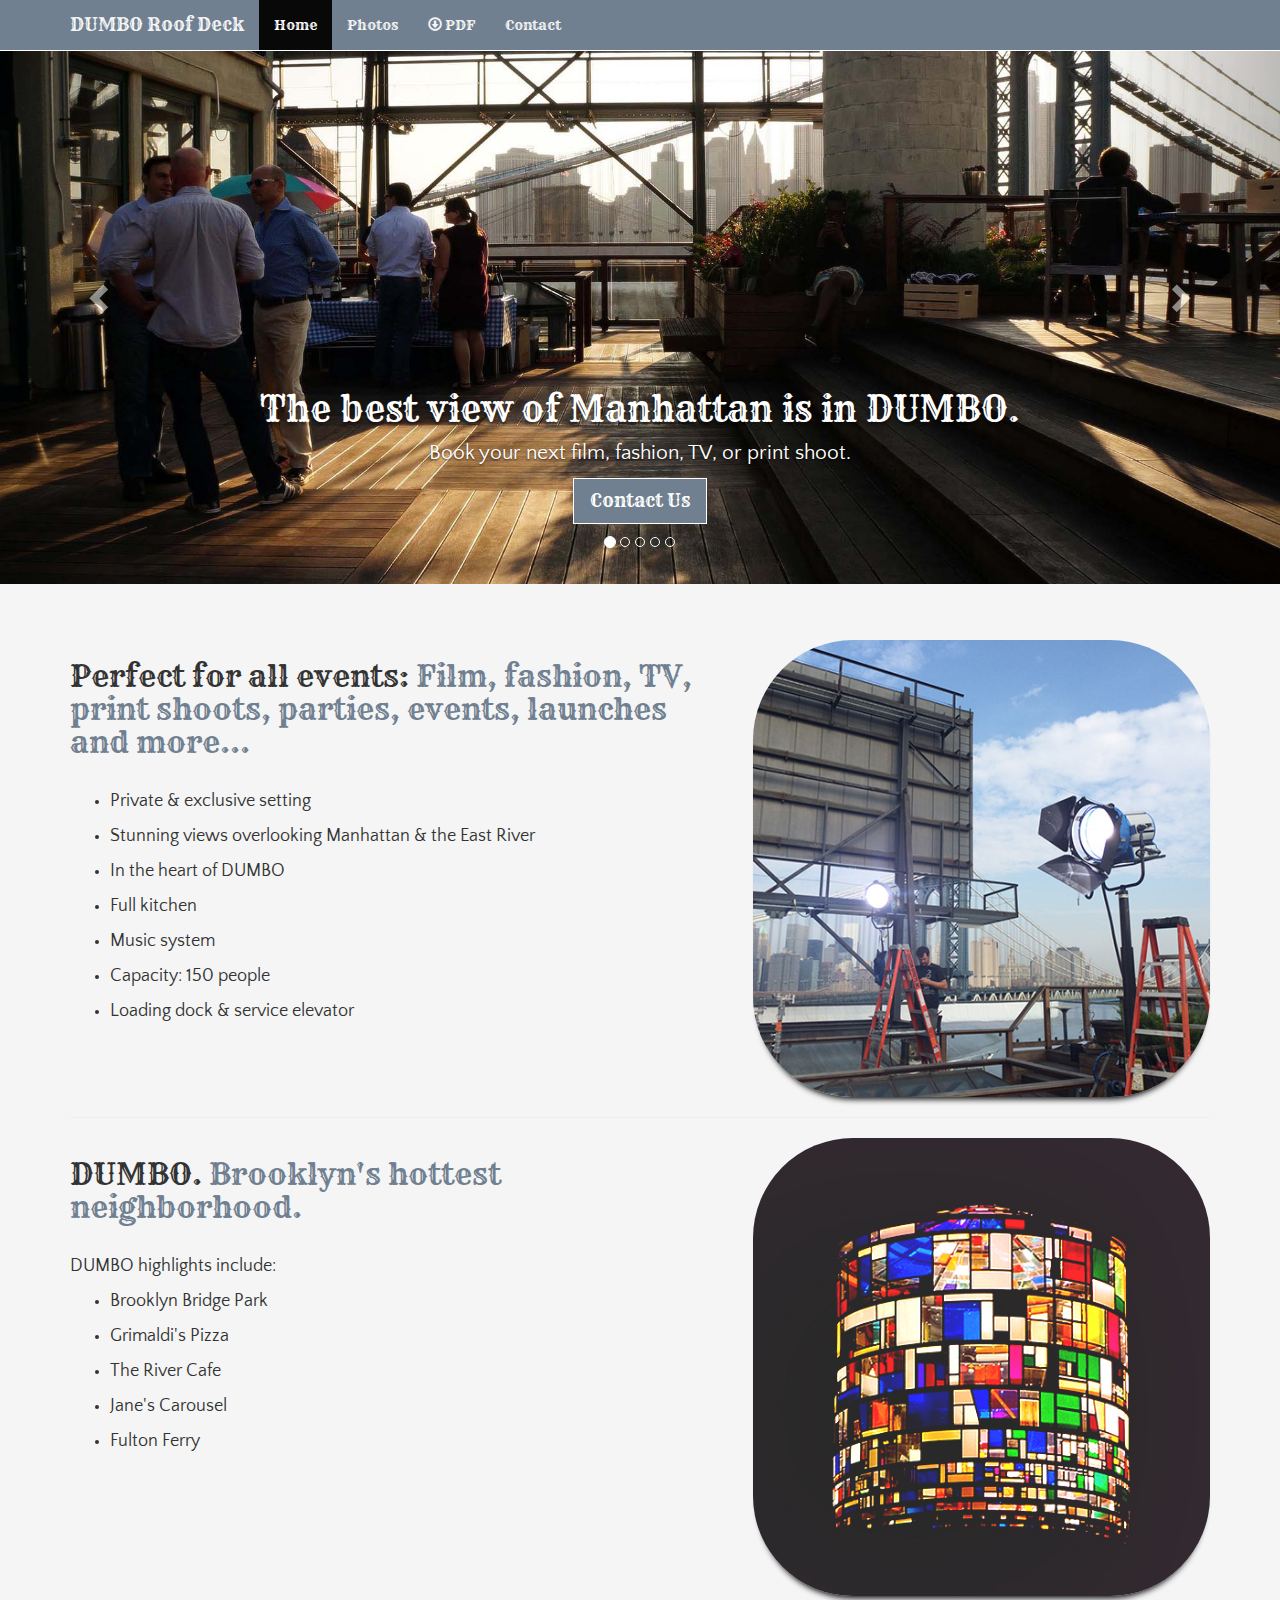
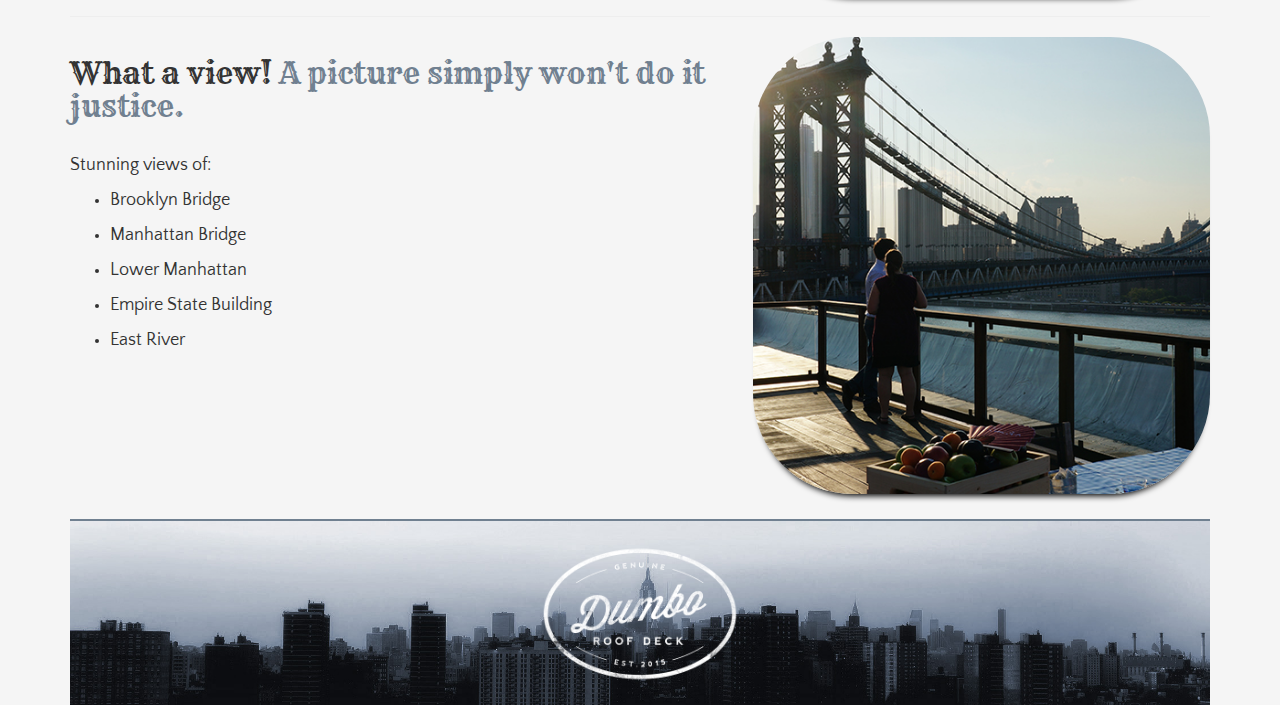
==== index.html @ 5c2462d9 "dumbo.space initial commit" ====
<!DOCTYPE html>
<html lang="en">
  <head>
    <meta charset="utf-8">
    <meta http-equiv="X-UA-Compatible" content="IE=edge">
    <meta name="viewport" content="width=device-width, initial-scale=1">
    <title>DUMBO Roof Deck | Rent NYC's most beautiful view</title>
    <meta name="description" content="DUMBO Roof Deck offers unparallelled views of the New York skyline. Rent it for your next event." /> 
    <meta name="keywords" content="DUMBO, Brooklyn, rental, rent, events, wedding, commercial, tv, film, location scout, party, panorama, event space, roof deck, skyline, Manhattan, waterfront" />
    <link rel="shortcut icon" href="images/icon/icon.jpg" />

    <!-- Bootstrap -->
    <link rel="stylesheet" type="text/css" href="css/bootstrap.css">

    <!-- Latest compiled and minified CSS -->
    <link rel="stylesheet" href="//netdna.bootstrapcdn.com/bootstrap/3.1.1/css/bootstrap.min.css">

    <!-- Customized styling -->
    <link rel="stylesheet" type="text/css" href="css/main.css">

    <!-- Latest compiled and minified JavaScript -->
    <script src="//netdna.bootstrapcdn.com/bootstrap/3.1.1/js/bootstrap.min.js"></script>

    <!-- This is a google web font selected for this site. -->
    <link href='http://fonts.googleapis.com/css?family=Sancreek|Rye' rel='stylesheet' type='text/css'>
    <link href='http://fonts.googleapis.com/css?family=Quattrocento+Sans:400,700,400italic' rel='stylesheet' type='text/css'>

    <!-- This code will notify users if they are using an out-of-date browser  -->
    <script> 
        var $buoop = {c:2}; 
        function $buo_f(){ 
         var e = document.createElement("script"); 
         e.src = "//browser-update.org/update.js"; 
         document.body.appendChild(e);
        };
        try {document.addEventListener("DOMContentLoaded", $buo_f,false)}
        catch(e){window.attachEvent("onload", $buo_f)}
    </script>

  </head>

  <body>
        <div class="navbar navbar-inverse navbar-fixed-top" role="navigation">
          
          <div class="container">
            <div class="navbar-header">
              <button type="button" class="navbar-toggle" data-toggle="collapse" data-target=".navbar-collapse">
                <span class="sr-only">Toggle navigation</span>
                <span class="icon-bar"></span>
                <span class="icon-bar"></span>
                <span class="icon-bar"></span>
              </button>
              <a class="navbar-brand" href="index.html">DUMBO Roof Deck</a>
            </div>

            <div class="collapse navbar-collapse">
              <ul class="nav navbar-nav">
                <li class="active"><a href="index.html"><!-- <span class="glyphicon glyphicon-home"></span> --> Home</a></li>
                <li><a href="photos.html"><!-- <span class="glyphicon glyphicon-camera"></span> --> Photos</a></li>
                <li><a href="https://dl.dropboxusercontent.com/u/28425203/DumboRoofDeck.pdf?dl=1"><span class="glyphicon glyphicon-download"></span> PDF</a></li><!-- File is located on Dropbox -->
                <li><a href="contactform.html"><!-- <span class="glyphicon glyphicon-envelope"></span> --> Contact</a></li>
              </ul>
            </div><!--/.nav-collapse -->
            
          </div> <!-- End container -->

        </div>  <!-- End Nav Bar -->
        

        <!-- Carousel ================================================== -->
        <div id="myCarousel" class="carousel slide" data-ride="carousel">
          <!-- Indicators -->
          <ol class="carousel-indicators">
            <li data-target="#myCarousel" data-slide-to="0" class="active"></li>
            <li data-target="#myCarousel" data-slide-to="1"></li>
            <li data-target="#myCarousel" data-slide-to="2"></li>
            <li data-target="#myCarousel" data-slide-to="3"></li>
            <li data-target="#myCarousel" data-slide-to="4"></li>
          </ol>

          <div class="carousel-inner">


            <div class="item active">
              <img src="images/carousel/20js-deck4.jpg" alt="Photo of the 20 Jay Street Rooftop Deck">
              <div class="container">
                <div class="carousel-caption">
                  <h6 class="carousel-h6">The best view of Manhattan is in DUMBO.</h6><!-- make bigger -->
                  <p>Book your next film, fashion, TV, or print shoot.</p>   
                  <p><a class="btn btn-lg btn-info" href="contactform.html" role="button">Contact Us</a></p>
                </div>
              </div>
            </div>

            <div class="item">
              <img src="images/carousel/20js-bridge5.jpg" alt="Beautiful view of lower Manhattan">
              <div class="container">
                <div class="carousel-caption">
                  <h6 class="carousel-h6">Killer views of The Brooklyn Bridge, The Manhattan Bridge, Downtown and beyond.</h6>
                  <p>Available for corporate events, product launches and parties.</p>
                  <p><a class="btn btn-lg btn-info" href="contactform.html" role="button">Contact Us</a></p>
                </div>
              </div>
            </div>

            <div class="item">
              <img src="images/carousel/20js-esb.jpg" alt="Empire State Building">
              <div class="container">
                <div class="carousel-caption">
                  <h6 class="carousel-h6">Private and exclusive setting | Full kitchen | Music System | Loading Dock and Service Elevator</h6>
                  <!-- <h6 class="carousel-h6">Music System | Loading Dock and Service Elevator</h6> -->
                  <p><a class="btn btn-lg btn-info" href="contactform.html" role="button">Contact Us</a></p>
                </div>
              </div>
            </div>

            <div class="item">
              <img src="images/carousel/20js-bridge1.jpg" alt="Manhattan Bridge at Night">
              <div class="container">
                <div class="carousel-caption">
                  <h6 class="carousel-h6">Gorgeous views, day or night.</h6>
                  <p>Views of the city that make any occasion spectacular.</p>
                  <p><a class="btn btn-lg btn-info" href="contactform.html" role="button">Contact Us</a></p>
                </div>
              </div>
            </div>

            <div class="item">
              <img src="images/carousel/bridge6.jpg" alt="Manhattan Bridge on the 4th of July">
              <div class="container">
                <div class="carousel-caption">
                  <h6 class="carousel-h6">Celebrate with us!</h6>
                  <!--<p>Views of the city that make any occasion spectacular.</p>-->
                  <p><a class="btn btn-lg btn-info" href="contactform.html" role="button">Contact Us</a></p>
                </div>
              </div>
            </div>


          </div>
          <a class="left carousel-control" href="#myCarousel" data-slide="prev"><span class="glyphicon glyphicon-chevron-left"></span></a>
          <a class="right carousel-control" href="#myCarousel" data-slide="next"><span class="glyphicon glyphicon-chevron-right"></span></a>
        </div><!-- /.carousel -->



        <!-- Wrap the rest of the page in another container to center all the content. -->
        <div class="container marketing">

          <!-- START THE FEATURETTES -->

          <p><a class="btn btn-lg btn-info mobileButton" href="contactform.html" role="button">Contact Us</a></p>

          <!-- <hr id="firstFeaturetteDivider" class="featurette-divider"> -->

          <div class="row featurette">
            <div class="col-md-7">
              <h2 class="featurette-heading">Perfect for all events: <span class="text-muted">Film, fashion, TV, print shoots, parties, events, launches and more...</span></h2>
              </br>
              <ul>
                <li><p class="lead2"></span> Private &amp; exclusive setting</p></li>
                <li><p class="lead2"></span> Stunning views overlooking Manhattan &amp; the East River</p></li>
                <li><p class="lead2"></span> In the heart of DUMBO</p></li>
                <li><p class="lead2"></span> Full kitchen</p></li>
                <li><p class="lead2"></span> Music system</p></li>
                <li><p class="lead2"></span> Capacity: 150 people</p></li>
                <li><p class="lead2"></span> Loading dock &amp; service elevator</p></li>
              </ul>

            </div>
            <div class="col-md-5">
              <a href="photos.html" class="imgWrapper">
                <span class="imgTextOverlay">Click here for more photos! <br><br> <span class="glyphicon glyphicon-camera" aria-hidden="true"></span></span>
                <img class="featurette-image img-responsive" src="images/featurettes/20js-deck-shoot.jpg" alt="Photo shoot on the deck">
              </a>
            </div>
          </div>

          <hr class="featurette-divider">





          <div class="row featurette">
            
            <div class="col-md-7">
              <h2 class="featurette-heading">DUMBO. <span class="text-muted">Brooklyn's hottest neighborhood.</span></h2>
              </br>
              <p class="lead2"></span>DUMBO highlights include:</p>
              <ul>                
                <li><p class="lead2"></span>Brooklyn Bridge Park</p></li>
                <li><p class="lead2"></span>Grimaldi's Pizza</p></li>
                <li><p class="lead2"></span>The River Cafe</p></li>
                <li><p class="lead2"></span>Jane's Carousel</p></li>
                <li><p class="lead2"></span>Fulton Ferry</p></li>
              </ul>
            </div>
            <div class="col-md-5">
              <a href="photos.html" class="imgWrapper">
                <span class="imgTextOverlay">Click here for more photos! <br><br> <span class="glyphicon glyphicon-camera" aria-hidden="true"></span></span>
                <img class="featurette-image img-responsive" src="images/featurettes/20js-watertower.jpg" alt="Water Tower">
              </a>
            </div>


          </div>

          <hr class="featurette-divider">




          <div class="row featurette">
            <div class="col-md-7">
              
              <h2 class="featurette-heading">What a view! <span class="text-muted">A picture simply won't do it justice. </span></h2>
              </br>
              <p class="lead2"></span>Stunning views of:</p>
              <ul>                
                <li><p class="lead2"></span>Brooklyn Bridge</p></li>
                <li><p class="lead2"></span>Manhattan Bridge</p></li>
                <li><p class="lead2"></span>Lower Manhattan</p></li>
                <li><p class="lead2"></span>Empire State Building</p></li>
                <li><p class="lead2"></span>East River</p></li>
              </ul>
              </br>
              <p><a class="btn btn-lg btn-primary mobileButton" href="photos.html" role="button">View Photos</a></p>

            </div>
            <div class="col-md-5">
              <a href="photos.html" class="imgWrapper">
                <span class="imgTextOverlay">Click here for more photos! <br><br> <span class="glyphicon glyphicon-camera" aria-hidden="true"></span></span>
                <img class="featurette-image img-responsive" src="images/featurettes/20js-deck3.jpg" alt="That View!">
              </a>
            </div>
          </div>

          <!-- /END THE FEATURETTES -->



          <!-- FOOTER -->
          <footer>
            <center><img class="footerImage" src="images/photos/DUMBO_transparent.png" alt="Dumbo Roof Deck, Brooklyn, New York" title="Dumbo Roof Deck, Brooklyn, New York"></center>
          </footer>



<!-- jQuery (necessary for Bootstrap's JavaScript plugins) -->
<script src="https://ajax.googleapis.com/ajax/libs/jquery/1.11.0/jquery.min.js"></script>
<!-- Include all compiled plugins (below), or include individual files as needed -->
<script src="js/bootstrap.min.js"></script>
    
    </div> <!-- End main container "marketing" div -->

  </body>

</html>
---- css/main.css ----
div.clear {
	clear: both;
}

body {
	background-color: WhiteSmoke;
	font-family: 'Quattrocento Sans', sans-serif;
}

/* Special Fonts */
.featurette-heading, .photoHeaderText, .contactUsText, .carousel-h6 {
	font-family: 'Rye', cursive;
}

/*Brand Styling*/
.navbar-brand {
	font-family: 'Rye', cursive;
}

#wellHeaderText {
		font-family: 'Rye', cursive;
}

html body .navbar .container .navbar-header .navbar-brand {
    color: WhiteSmoke;
}

	html body .navbar .container .navbar-header .navbar-brand:hover {
	    color: #E0FFFF;
	}


.navbar {
	background-color: #708090;
	/*opacity: 0.95;*/
	border-bottom: 1px solid white;
}

.navbar .nav > li > a {
	color: WhiteSmoke;
	font-family: 'Rye', cursive;
}

	.navbar .nav > li > a:hover {
		color: #E0FFFF;
	}




/*Button Styling*/
.btn {
	background-color: #708090;
	border: 1px solid white;
	border-radius: 0;
	font-family: 'Rye', cursive;
}

	.btn:hover {
		background-color: MediumPurple;
		border: 1px solid white;
	}

	.btn:focus, .btn:active:focus, .btn.active:focus {
		background-color: MediumPurple;
		border: 1px solid white;
	}


.col-md-9 {
	padding-left: 0;
	/*This pushes the photo gallery to the left a bit, to line up with the Header text on the Photos page.*/
}


.text-muted {
	color: #708090;
}


/* This centers the images in the carousel and maximizes width of photos to 100% */
.carousel-inner .item img {
    margin: 0 auto;
    width: 100%;
}


#myCarousel h6 {
	text-shadow: 0px 3px 3px rgba(0, 0, 0, 0.4);
}

#submit-button {
	margin-bottom: 20px;
}

.featurette-image {
	display: block;
	margin: 0 auto;
	border-radius: 100px;
	max-width: 100%;
	-webkit-box-shadow: 0 8px 6px -6px black;
	   -moz-box-shadow: 0 8px 6px -6px black;
	        box-shadow: 0 8px 6px -6px black;
}



/*These stylings produce the text overlay on featurette images*/
.imgWrapper {
    position: relative;
    padding: 0;
    display: block;
}

	.imgTextOverlay {
	    position: absolute;
	    top: 0;
	    color: #708090;
	    font-family: 'Rye', cursive;
	    font-size: 3em;
	    background-color:rgba(255,255,255,0.8);
	    border-radius: 100px;
	    width: 100%;
	    height: 100%;
	    /*line-height: 100px;*/
	    vertical-align: middle;
	    text-align: center;
	    z-index: 10;
	    opacity: 0;
	    padding-top: 25%;
	    -webkit-transition: all 0.5s ease;
	    -moz-transition: all 0.5s ease;
	    -o-transition: all 0.5s ease;
	    transition: all 0.5s ease;
	}

		.imgTextOverlay:hover {
		    opacity:1;
		    width: 100%;
	    	height: 100%;
		}

		img {
		    z-index:1;
		}



/* This centers all of the items in the row */
.marketing .col-lg-4 {
	text-align: center;
}

.input-xxlarge {
	min-height: 270px;
}


/* Photo Styling */

.thumbnailPhoto {
	margin-bottom: 4px;
}

h1.photoHeaderText {
	color: #708090;
}

/*Jumbotron on Contact form and well on Photo Page Styling*/
.jumbotron, .wellPhotos {
	background-color: #708090;
	color: WhiteSmoke;
}


/* Footer Styling */
footer p {
	text-align: center;
}

.footerImage {
	max-width: 200px;
	padding-top: 20px;
	padding-bottom: 20px;
}

/* This is required to Prevent a Google Maps iframe from capturing the mouse's scrolling wheel behavior*/
.scrolloff {
  pointer-events: none;
}



/* Media Queries */

@media all and (max-width:400px) {
	#myCarousel {
		padding-top: 50px;
	}
	#myCarousel h6 {
		font-size: 1.25em;
	}
	#myCarousel p {
		font-size: .75em;
	}
	.carousel-caption {
		visibility: hidden;
	}
	.btn-sm {
		visibility: visible;
	}
	.carousel-indicators {
		visibility: hidden;
	}
	.btn-info {
		visibility: hidden;
	}
	.wellPhotos {
		margin-top: 50px;
	}
	.imgTextOverlay {
		font-size: 2em;
	}
	.thumbnailPhoto {
		max-width: 75px;
	}
	.mobileButton {
		visibility: visible;
		margin-top: 20px;
		display: block;
		margin-left: auto;
		margin-right: auto;
	}

	#submit-button {
		width: 100%;
		/*this extends the button horizontally in mobile view so that it takes up the full width of the container*/
	}

	footer {
		background-color: #708090;
		border-top: 2px solid #708090;
		margin-top: 25px;
		width: 100%;
    background-image: none;
    background-size: 100% 100%;
	}

}


/* The following media queries are to ensure the Bootstrap carousel text is responsive. (it previously was not) */

@media all and (min-width:401px) {
	#myCarousel {
		padding-top: 50px;
	}
	#myCarousel h6 {
		font-size: 1.5em;
	}
	#myCarousel p {
		font-size: 1em;
	}
	#mobileContactButton {
		visibility: hidden;
	}
	.imgTextOverlay {
		font-size: 2em;
	}

	.imgWrapper,
	.imgTextOverlay {
		max-width: 500px;
	}

	footer {
		background-color: #708090;
		border-top: 2px solid #708090;
		margin-top: 25px;
		width: 100%;
    background-image: none;
    background-size: 100% 100%;
	}


}


@media all and (min-width:600px) {
	#myCarousel {
		padding-top: 50px;
	}
	#myCarousel h6 {
		font-size: 2.5em;
	}
	#myCarousel p {
		font-size: 1.5em;
	}
	.lead2 {
		font-size: 1.25em;
	}
	.wellPhotos {
		margin-top: 0;
	}
	.mobileButton {
		visibility: hidden;
	}
	.imgTextOverlay {
		font-size: 3em;
	}
	footer {
		background-color: #708090;
		border-top: 2px solid #708090;
		margin-top: 25px;
		width: 100%;
    background-image: url(../images/photos/footerBackground.jpg);
    background-size: 100% 100%;
	}

}
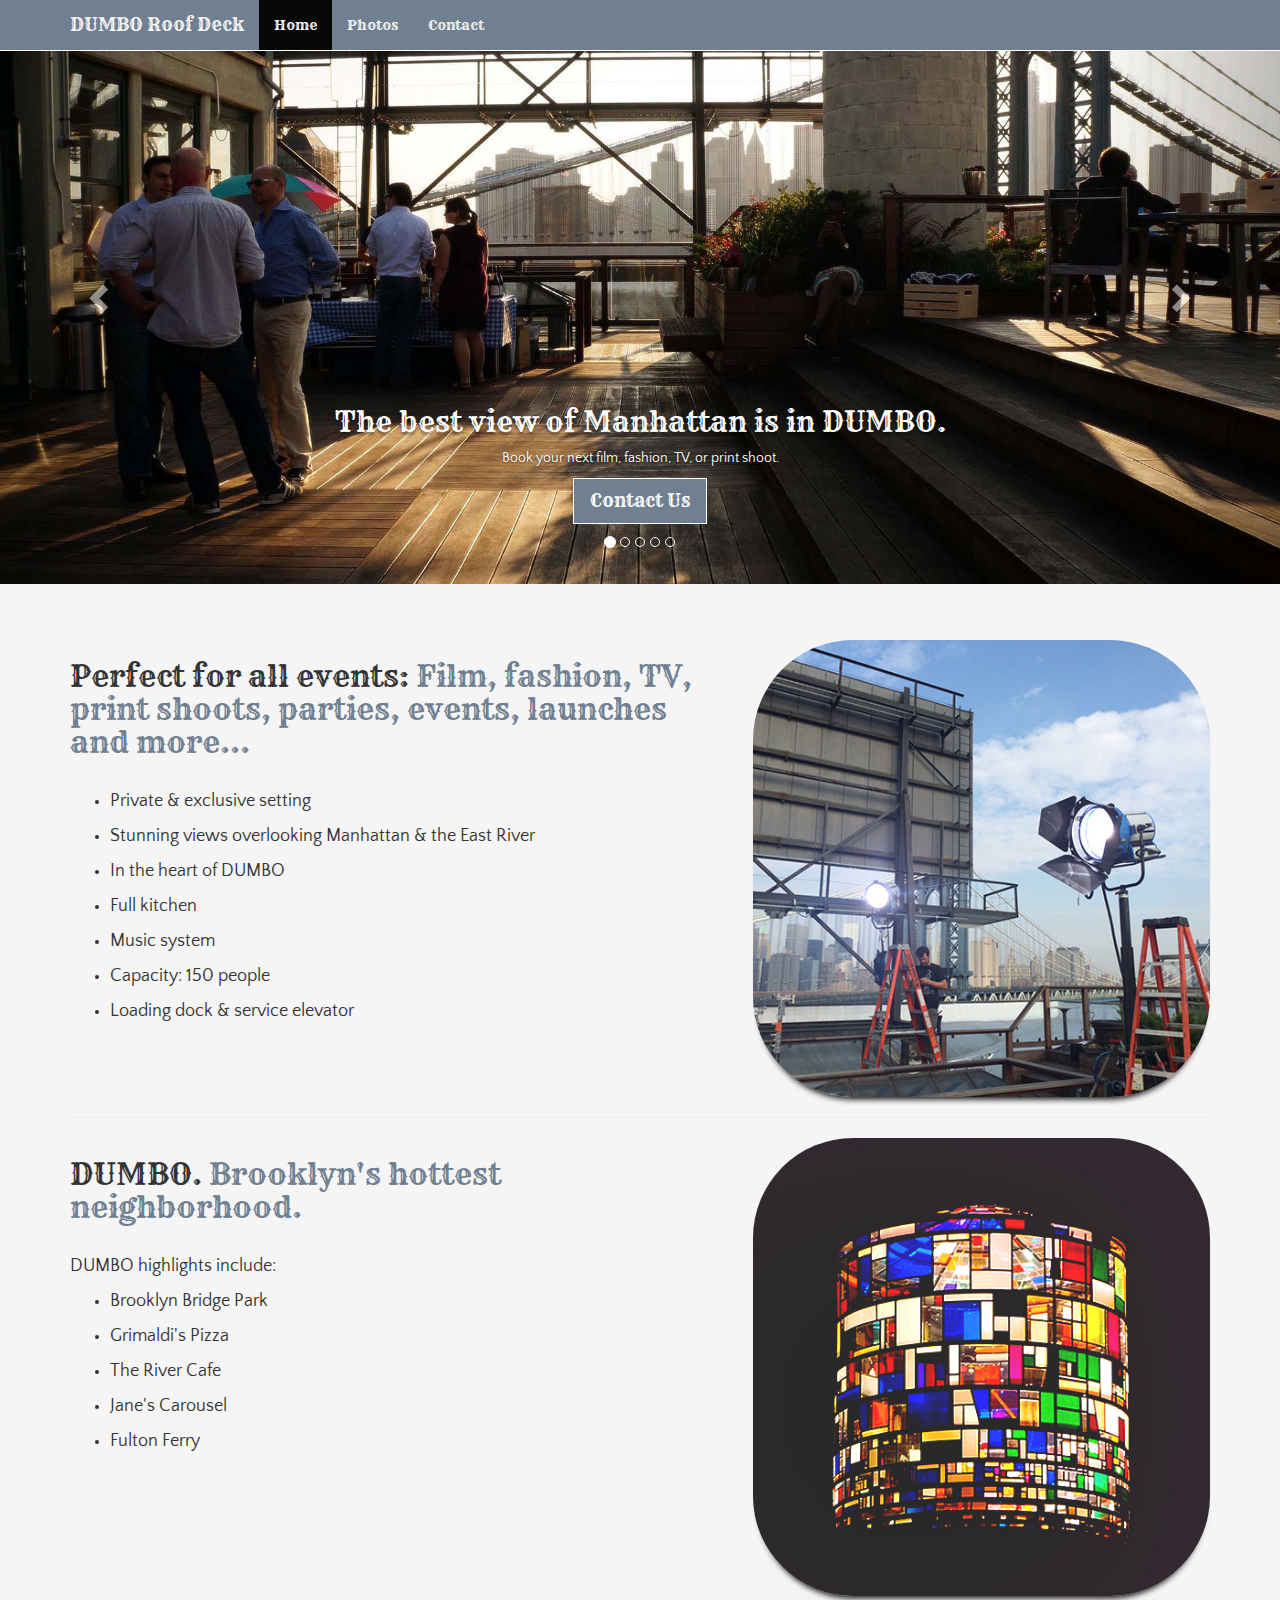
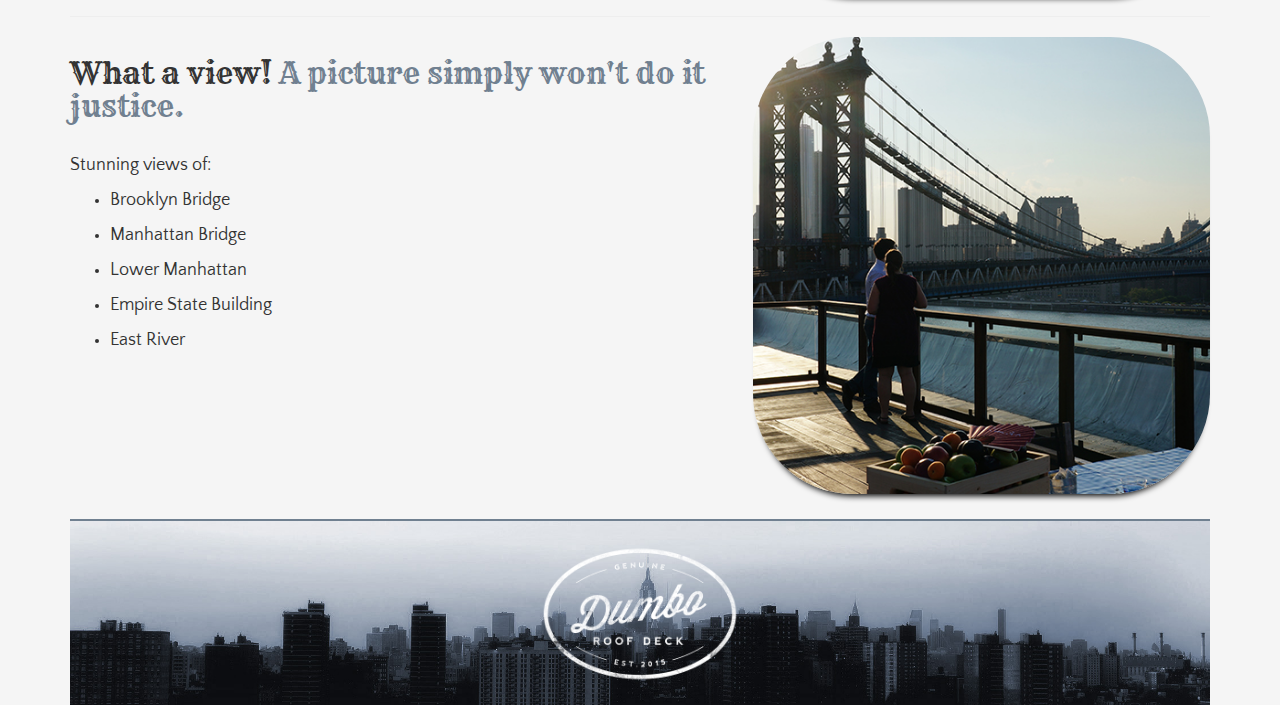
==== commit e9e7301a: "Media Queries updated for contact button etc." ====
--- a/index.html
+++ b/index.html
@@ -57,7 +57,7 @@
               <ul class="nav navbar-nav">
                 <li class="active"><a href="index.html"><!-- <span class="glyphicon glyphicon-home"></span> --> Home</a></li>
                 <li><a href="photos.html"><!-- <span class="glyphicon glyphicon-camera"></span> --> Photos</a></li>
-                <li><a href="https://dl.dropboxusercontent.com/u/28425203/DumboRoofDeck.pdf?dl=1"><span class="glyphicon glyphicon-download"></span> PDF</a></li><!-- File is located on Dropbox -->
+                <!-- <li><a href="https://dl.dropboxusercontent.com/u/28425203/DumboRoofDeck.pdf?dl=1"><span class="glyphicon glyphicon-download"></span> PDF</a></li> --><!-- File is located on Dropbox -->
                 <li><a href="contactform.html"><!-- <span class="glyphicon glyphicon-envelope"></span> --> Contact</a></li>
               </ul>
             </div><!--/.nav-collapse -->
--- a/css/main.css
+++ b/css/main.css
@@ -11,6 +11,8 @@
 .featurette-heading, .photoHeaderText, .contactUsText, .carousel-h6 {
 	font-family: 'Rye', cursive;
 }
+
+
 
 /*Brand Styling*/
 .navbar-brand {
@@ -84,6 +86,9 @@
     width: 100%;
 }
 
+#myCarousel {
+	padding-top: 50px;
+}
 
 #myCarousel h6 {
 	text-shadow: 0px 3px 3px rgba(0, 0, 0, 0.4);
@@ -91,6 +96,8 @@
 
 #submit-button {
 	margin-bottom: 20px;
+	width: 100%;
+	/*this extends the button horizontally in mobile view so that it takes up the full width of the container*/
 }
 
 .featurette-image {
@@ -191,12 +198,10 @@
 
 
 
-/* Media Queries */
+/* *********************** Media Queries ***********************  */
 
 @media all and (max-width:400px) {
-	#myCarousel {
-		padding-top: 50px;
-	}
+
 	#myCarousel h6 {
 		font-size: 1.25em;
 	}
@@ -224,18 +229,16 @@
 	.thumbnailPhoto {
 		max-width: 75px;
 	}
+
 	.mobileButton {
 		visibility: visible;
+		width: 100%;
 		margin-top: 20px;
 		display: block;
 		margin-left: auto;
 		margin-right: auto;
 	}
 
-	#submit-button {
-		width: 100%;
-		/*this extends the button horizontally in mobile view so that it takes up the full width of the container*/
-	}
 
 	footer {
 		background-color: #708090;
@@ -252,16 +255,19 @@
 /* The following media queries are to ensure the Bootstrap carousel text is responsive. (it previously was not) */
 
 @media all and (min-width:401px) {
-	#myCarousel {
-		padding-top: 50px;
-	}
-	#myCarousel h6 {
-		font-size: 1.5em;
-	}
+
+	.carousel-caption {
+		visibility: hidden;
+	}
+
+	.carousel-h6 {
+		font-size: 1em;
+	}
+
 	#myCarousel p {
 		font-size: 1em;
 	}
-	#mobileContactButton {
+	.mobileButton {
 		visibility: hidden;
 	}
 	.imgTextOverlay {
@@ -281,20 +287,21 @@
     background-image: none;
     background-size: 100% 100%;
 	}
-
-
-}
+}
+
+
 
 
 @media all and (min-width:600px) {
-	#myCarousel {
-		padding-top: 50px;
+
+	.carousel-caption {
+		visibility: visible;
 	}
 	#myCarousel h6 {
-		font-size: 2.5em;
+		font-size: 2em;
 	}
 	#myCarousel p {
-		font-size: 1.5em;
+		font-size: 1em;
 	}
 	.lead2 {
 		font-size: 1.25em;
@@ -318,5 +325,3 @@
 	}
 
 }
-
-
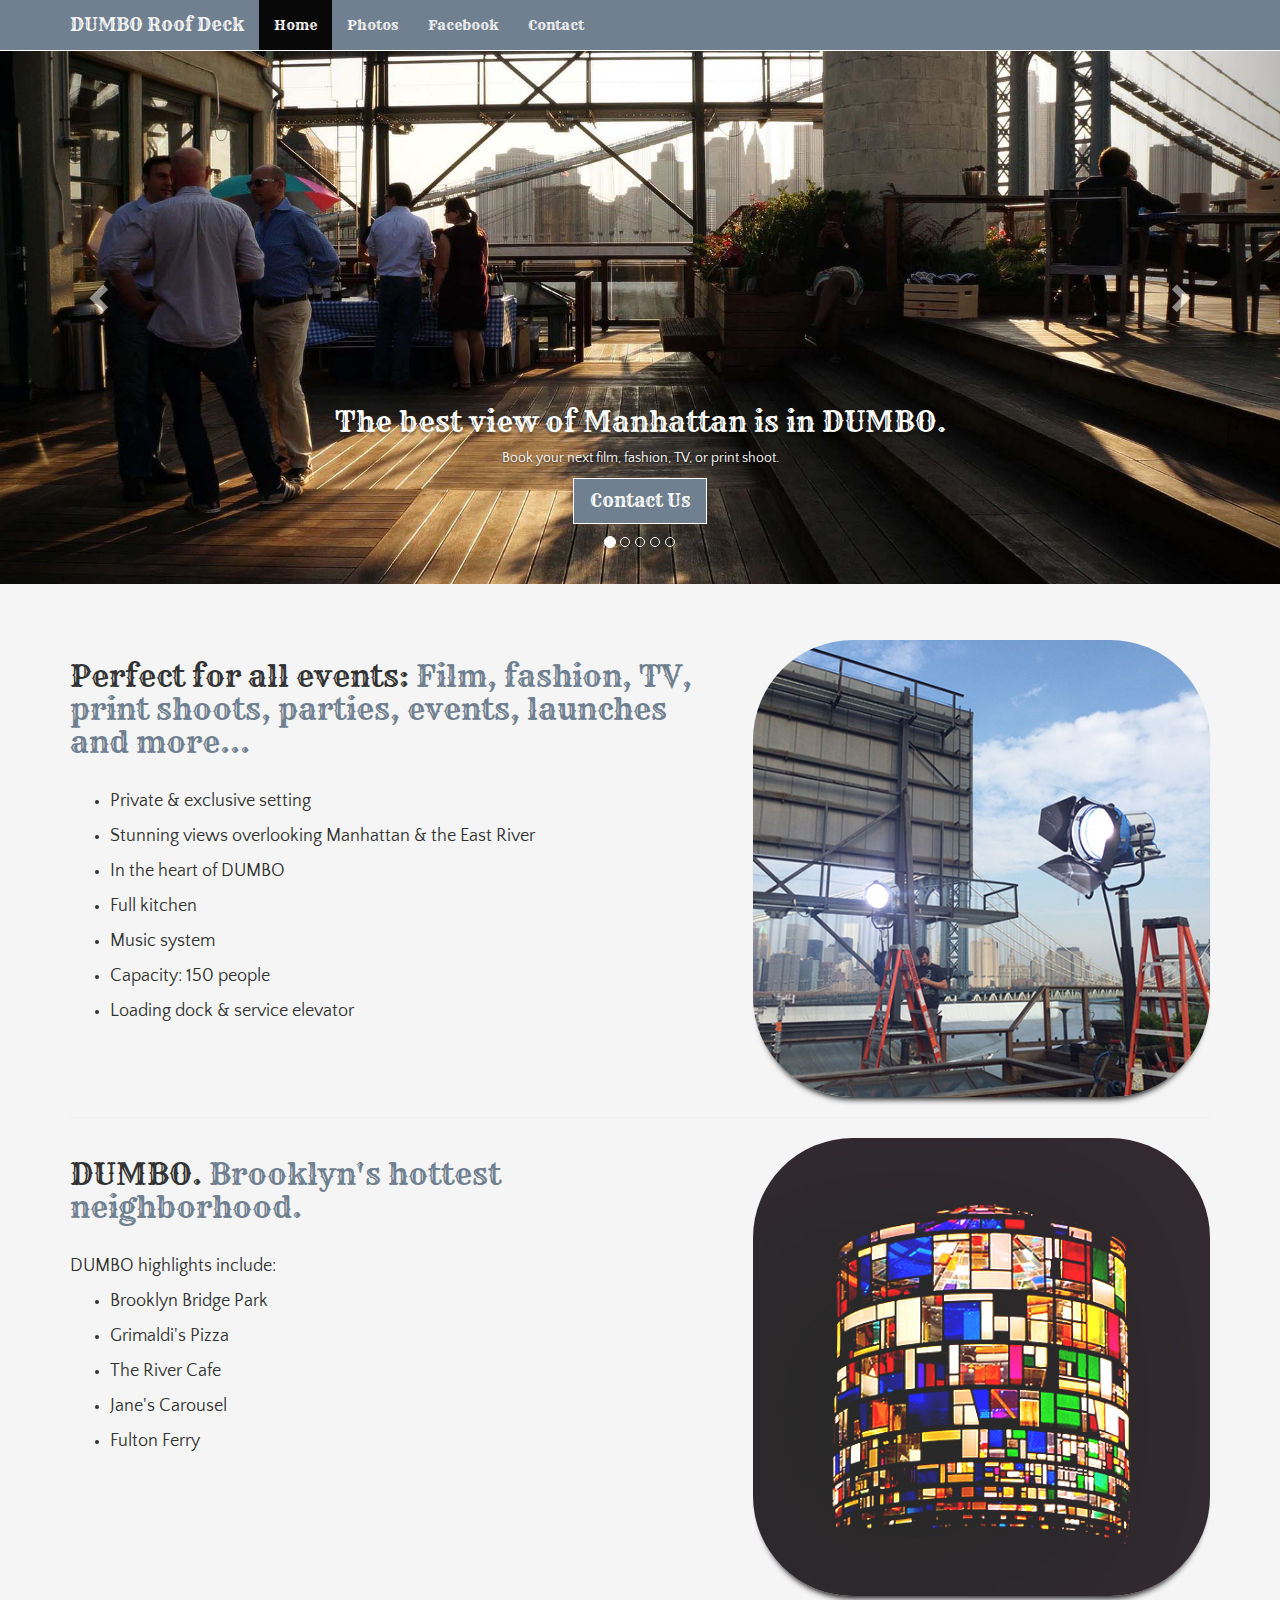
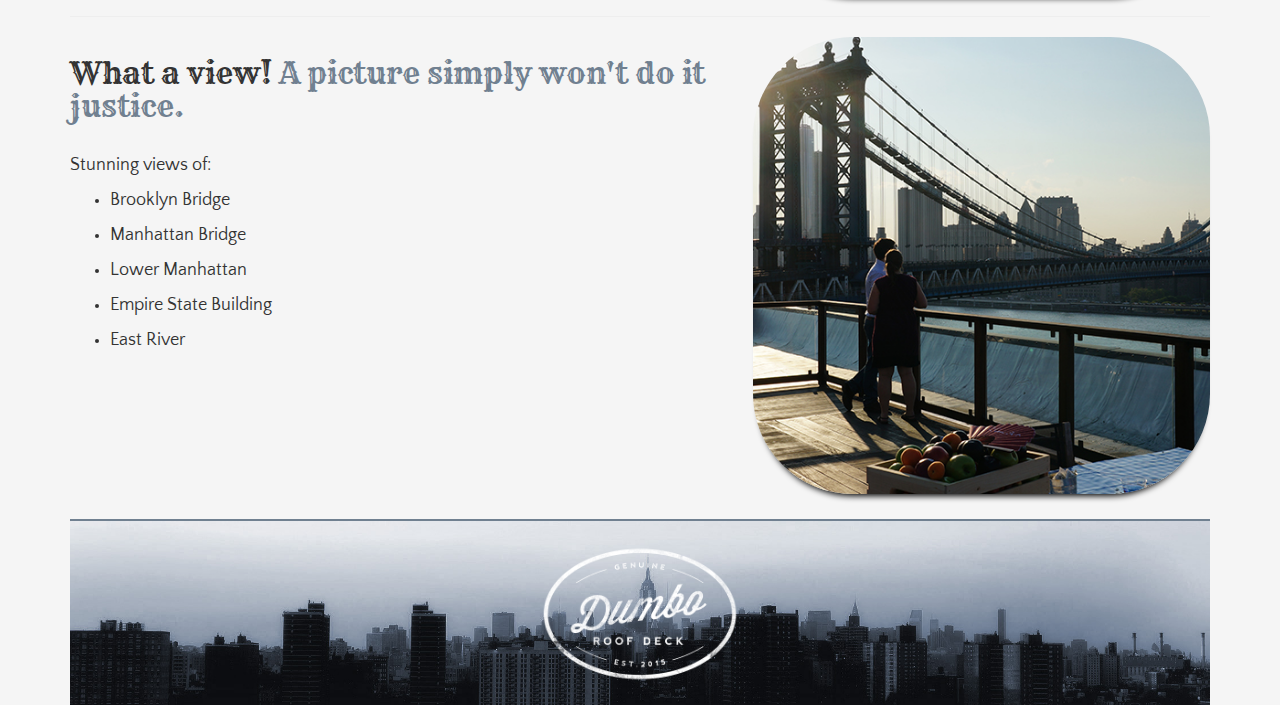
==== commit 4f2e81e9: "Facebook link added, PDF removed" ====
--- a/index.html
+++ b/index.html
@@ -40,6 +40,18 @@
   </head>
 
   <body>
+
+		<!-- Facebook SDK code -->
+		<div id="fb-root"></div>
+		<script>(function(d, s, id) {
+		  var js, fjs = d.getElementsByTagName(s)[0];
+		  if (d.getElementById(id)) return;
+		  js = d.createElement(s); js.id = id;
+		  js.src = "//connect.facebook.net/en_US/sdk.js#xfbml=1&version=v2.3";
+		  fjs.parentNode.insertBefore(js, fjs);
+		}(document, 'script', 'facebook-jssdk'));</script>
+
+
         <div class="navbar navbar-inverse navbar-fixed-top" role="navigation">
           
           <div class="container">
@@ -57,11 +69,16 @@
               <ul class="nav navbar-nav">
                 <li class="active"><a href="index.html"><!-- <span class="glyphicon glyphicon-home"></span> --> Home</a></li>
                 <li><a href="photos.html"><!-- <span class="glyphicon glyphicon-camera"></span> --> Photos</a></li>
-                <!-- <li><a href="https://dl.dropboxusercontent.com/u/28425203/DumboRoofDeck.pdf?dl=1"><span class="glyphicon glyphicon-download"></span> PDF</a></li> --><!-- File is located on Dropbox -->
+                <li><a href="https://www.facebook.com/dumbospace" target="_blank">Facebook</a></li>
                 <li><a href="contactform.html"><!-- <span class="glyphicon glyphicon-envelope"></span> --> Contact</a></li>
+                
               </ul>
             </div><!--/.nav-collapse -->
-            
+
+						<!-- <div class="fbDiv pull-right">
+							<div class="fb-share-button pull-right" style="padding-top:15px" data-href="http://dumbo.space/" data-layout="button_count"></div>
+            </div> -->
+
           </div> <!-- End container -->
 
         </div>  <!-- End Nav Bar -->
@@ -80,7 +97,6 @@
 
           <div class="carousel-inner">
 
-
             <div class="item active">
               <img src="images/carousel/20js-deck4.jpg" alt="Photo of the 20 Jay Street Rooftop Deck">
               <div class="container">
@@ -241,11 +257,11 @@
 
 
           <!-- FOOTER -->
+
+
           <footer>
             <center><img class="footerImage" src="images/photos/DUMBO_transparent.png" alt="Dumbo Roof Deck, Brooklyn, New York" title="Dumbo Roof Deck, Brooklyn, New York"></center>
           </footer>
-
-
 
 <!-- jQuery (necessary for Bootstrap's JavaScript plugins) -->
 <script src="https://ajax.googleapis.com/ajax/libs/jquery/1.11.0/jquery.min.js"></script>
--- a/css/main.css
+++ b/css/main.css
@@ -292,8 +292,9 @@
 
 
 
+
+
 @media all and (min-width:600px) {
-
 	.carousel-caption {
 		visibility: visible;
 	}
@@ -325,3 +326,7 @@
 	}
 
 }
+
+
+
+
